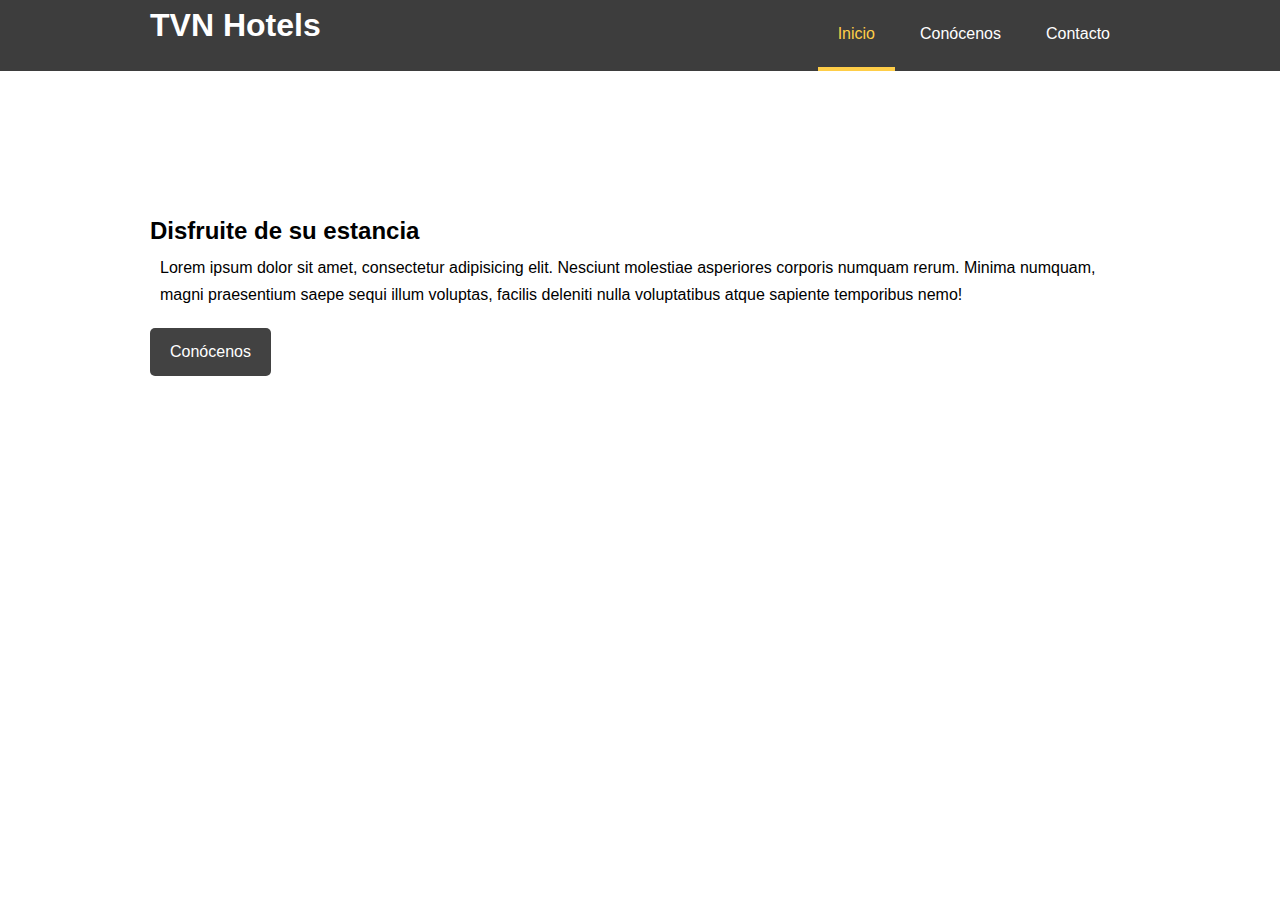
==== proyecto_hotel-main/proyecto_hotel-main/index.html @ f89d9846 "ham" ====
<!DOCTYPE html>
<html lang="es">

<head>
    <meta charset="UTF-8">
    <meta name="viewport" content="width=device-width, initial-scale=1.0">
    <meta name="description" content="En nuestro hotel los monstruos se lo pasan de miedo">
    <meta name="keywords" content="hotel, spa, monstruos, horror, sustos, sangre">
    <!-- meta tags para meta facebook, instagram, whatsapp -->
    <meta property="og:url" content="http://hoteltr.com/oferta.html" />
<meta property="og:type" content="oferta" />
<meta property="og:title"  content="Ofertas para monstruos seniles" />
<meta property="og:description" content="las mejores ofertas para..." />
<meta property="og:image" content="http://static01.nyt.com/images/2015/02/19/arts/international/19iht-btnumbers19A/19iht-btnumbers19A-facebookJumbo-v2.jpg" />

    <title>Hotel Transilvania | Bienvenidas</title>
    <!-- font awesome cdn -->
    <link rel="stylesheet" href="https://cdnjs.cloudflare.com/ajax/libs/font-awesome/6.6.0/css/all.min.css" integrity="sha512-Kc323vGBEqzTmouAECnVceyQqyqdsSiqLQISBL29aUW4U/M7pSPA/gEUZQqv1cwx4OnYxTxve5UMg5GT6L4JJg==" crossorigin="anonymous" referrerpolicy="no-referrer" />
    <link rel="stylesheet" href="css/style.css">
</head>

<body>
        <header>
            <nav id="top-menu">
                <div class="container top-menu-container">
                    <h1><a href="index.html">TVN Hotels</a></h1>
                    <ul>
                        <li><a class="active" href="index.html">Inicio</a></li>
                        <li><a href="about.html">Conócenos</a></li>
                        <li><a href="contact.html">Contacto</a></li>
                    </ul>
                </div>
            </nav>
            <div id="showcase">
                <div class="container showcase-container">
                    <h2>Disfruite de su estancia</h2>
                    <p>Lorem ipsum dolor sit amet, consectetur adipisicing elit. Nesciunt molestiae asperiores corporis numquam rerum. Minima numquam, magni praesentium saepe sequi illum voluptas, facilis deleniti nulla voluptatibus atque sapiente temporibus nemo!</p>
                    <a class="btn" href="about.html">Conócenos</a>
                </div>
            </div>
        </header>
        <section id="info"></section>
        <section id="features"></section>
        <footer id="main-footer"></footer>

</body>

</html>
---- proyecto_hotel-main/proyecto_hotel-main/css/style.css ----
/* reset minimo */
*{
    margin: 0;
    padding: 0;
  box-sizing: border-box;
  
}
html,body{
    font-family: 'Segoe UI', Tahoma, Geneva, Verdana, sans-serif;
    line-height: 1.7rem;
    height: 100vh;
    display: flex;
    flex-direction: column;
}
a{
   color: rgb(61, 61, 61);
   text-decoration: none;
}
h1,h2.h3{
    padding-bottom: 20px ;
}
p{
    margin: 10px;
}
/* utilidades */
.container{
    max-width: 980px;
    margin: 0 auto;
}
.text-primary{
    color: wheat
}
.btn{
    display: inline-block;
    background-color: rgb(66, 66, 66);
    color: white;
    padding: 10px 20px;
    border-radius: 5px;
    margin-top: 10px;
}
.btn:hover {
    background-color: wheat;
    color: rgb(61, 61, 61);
}
/* colores para reutilizar */
   .bg-dark{
    background-color: rgb(61, 61, 61);
    color: #fff;
   }
   .bg-light{
    background-color: #fff;
    color: rgb(61, 61, 61);
}
.bg-primary{
    background-color: #ffce48;
    color: rgb(61, 61, 61);
}
    .bg-secondary{
        background-color: wheat;
        color: rgb(61, 61, 61);
}
/*padidng para reutilizar */
.pd-1{
    padding: 30px; 0
}
.pd-2{
    padding: 20px;
}
.pd-3{
    padding: 30px;
}
/* navbar */
#top-menu{
    background-color: rgb(61, 61, 61);
    color: white;
}
#top-menu a{
    color: #fff;
}
#rop-menu h1{
    margin-left: 10px;
}
#top-menu .top-menu-container{
    display: flex;
    justify-content: space-between;
    align-items: center;
}
#top-menu .top-menu-container ul{
    list-style: none;
    display: flex;
    gap: 5px;
}
#top-menu .top-menu-container ul a{
    display: inline-block;
    padding: 20px;
}
#top-menu .top-menu-container ul a:hover{
    background-color: rgb(61, 61, 61);
    color: #ffce48;
}
#top-menu .top-menu-container ul a.active{
    background-color: rgb(61, 61, 61);
    color: #ffce48;
    border-bottom: 4px solid #ffce48;
}
/* showcase */
#showcase{
    height: 50vh;
    background:  url(/proyecto_hotel-main/img/showcase.jpg) no-repeat center center/cover;
    display: flex;
    justify-content: center;
    align-items: center;
    flex-direction: column;

}
#showcarse .showcase-container{
    text-align: center;
}
#showcarse .showcase-container h2{
   font-size: 2em;
}
#showcarse .showcase-container p{
    font-size: 1.5em;
    padding: 0 20px;
}
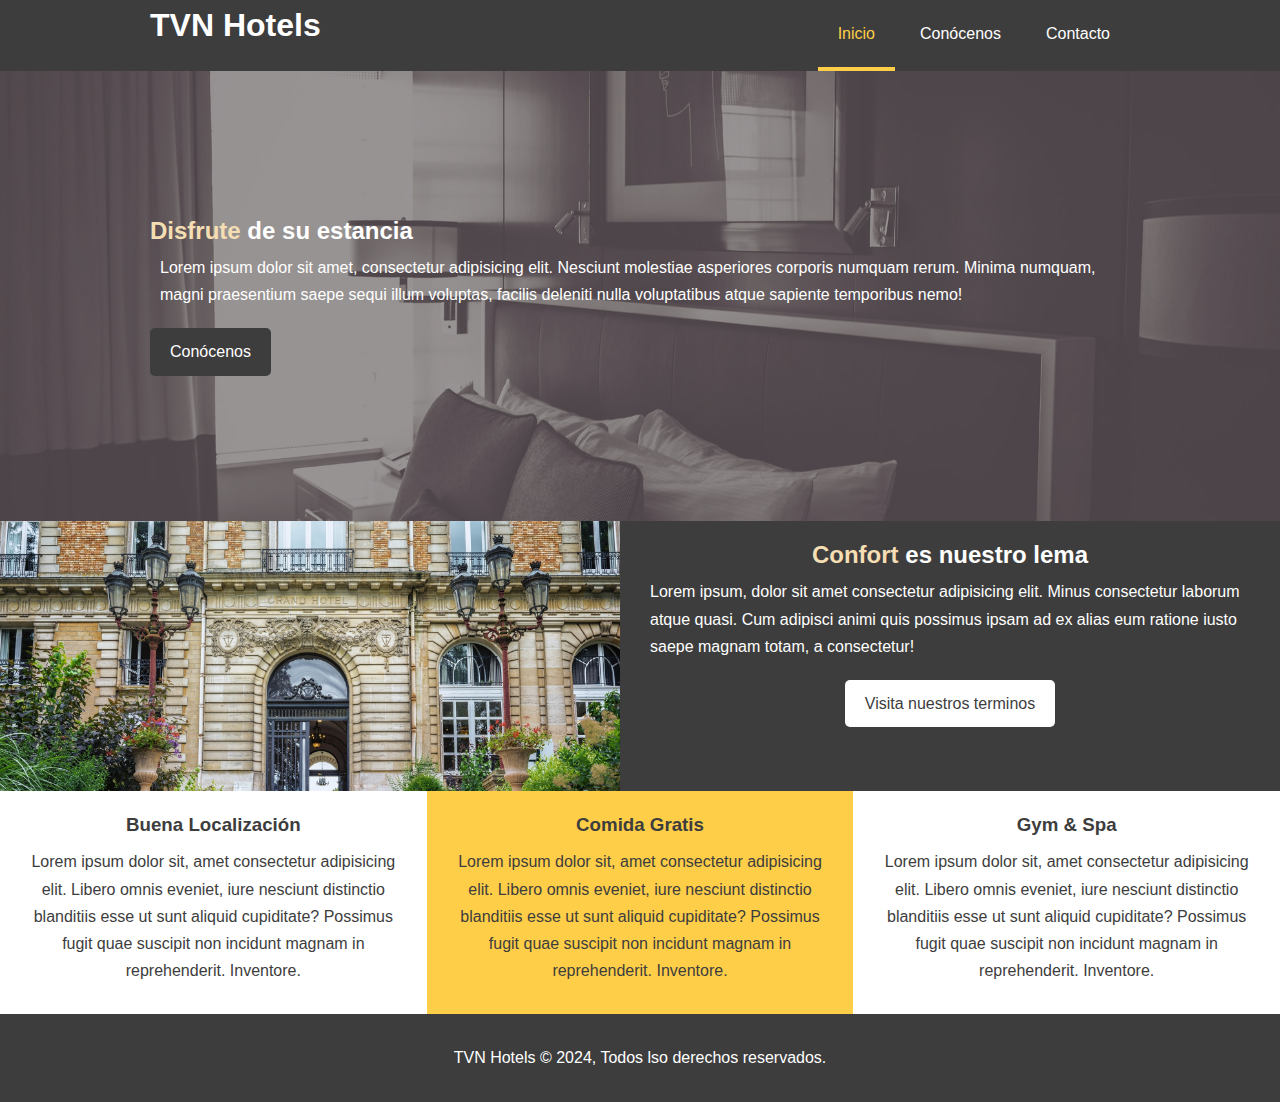
==== commit 36b3bc10: "o" ====
--- a/proyecto_hotel-main/proyecto_hotel-main/index.html
+++ b/proyecto_hotel-main/proyecto_hotel-main/index.html
@@ -1,48 +1,107 @@
 <!DOCTYPE html>
 <html lang="es">
-
-<head>
-    <meta charset="UTF-8">
-    <meta name="viewport" content="width=device-width, initial-scale=1.0">
-    <meta name="description" content="En nuestro hotel los monstruos se lo pasan de miedo">
-    <meta name="keywords" content="hotel, spa, monstruos, horror, sustos, sangre">
+  <head>
+    <meta charset="UTF-8" />
+    <meta name="viewport" content="width=device-width, initial-scale=1.0" />
+    <meta
+      name="description"
+      content="En nuestro hotel los monstruos se lo pasan de miedo"
+    />
+    <meta
+      name="keywords"
+      content="hotel, spa, monstruos, horror, sustos, sangre"
+    />
     <!-- meta tags para meta facebook, instagram, whatsapp -->
     <meta property="og:url" content="http://hoteltr.com/oferta.html" />
-<meta property="og:type" content="oferta" />
-<meta property="og:title"  content="Ofertas para monstruos seniles" />
-<meta property="og:description" content="las mejores ofertas para..." />
-<meta property="og:image" content="http://static01.nyt.com/images/2015/02/19/arts/international/19iht-btnumbers19A/19iht-btnumbers19A-facebookJumbo-v2.jpg" />
+    <meta property="og:type" content="oferta" />
+    <meta property="og:title" content="Ofertas para monstruos seniles" />
+    <meta property="og:description" content="las mejores ofertas para..." />
+    <meta
+      property="og:image"
+      content="http://static01.nyt.com/images/2015/02/19/arts/international/19iht-btnumbers19A/19iht-btnumbers19A-facebookJumbo-v2.jpg"
+    />
 
     <title>Hotel Transilvania | Bienvenidas</title>
     <!-- font awesome cdn -->
-    <link rel="stylesheet" href="https://cdnjs.cloudflare.com/ajax/libs/font-awesome/6.6.0/css/all.min.css" integrity="sha512-Kc323vGBEqzTmouAECnVceyQqyqdsSiqLQISBL29aUW4U/M7pSPA/gEUZQqv1cwx4OnYxTxve5UMg5GT6L4JJg==" crossorigin="anonymous" referrerpolicy="no-referrer" />
-    <link rel="stylesheet" href="css/style.css">
-</head>
+    <link
+      rel="stylesheet"
+      href="https://cdnjs.cloudflare.com/ajax/libs/font-awesome/6.6.0/css/all.min.css"
+      integrity="sha512-Kc323vGBEqzTmouAECnVceyQqyqdsSiqLQISBL29aUW4U/M7pSPA/gEUZQqv1cwx4OnYxTxve5UMg5GT6L4JJg=="
+      crossorigin="anonymous"
+      referrerpolicy="no-referrer"
+    />
+    <link rel="stylesheet" href="css/style.css" />
+  </head>
 
-<body>
-        <header>
-            <nav id="top-menu">
-                <div class="container top-menu-container">
-                    <h1><a href="index.html">TVN Hotels</a></h1>
-                    <ul>
-                        <li><a class="active" href="index.html">Inicio</a></li>
-                        <li><a href="about.html">Conócenos</a></li>
-                        <li><a href="contact.html">Contacto</a></li>
-                    </ul>
-                </div>
-            </nav>
-            <div id="showcase">
-                <div class="container showcase-container">
-                    <h2>Disfruite de su estancia</h2>
-                    <p>Lorem ipsum dolor sit amet, consectetur adipisicing elit. Nesciunt molestiae asperiores corporis numquam rerum. Minima numquam, magni praesentium saepe sequi illum voluptas, facilis deleniti nulla voluptatibus atque sapiente temporibus nemo!</p>
-                    <a class="btn" href="about.html">Conócenos</a>
-                </div>
-            </div>
-        </header>
-        <section id="info"></section>
-        <section id="features"></section>
-        <footer id="main-footer"></footer>
-
-</body>
-
-</html>+  <body>
+    <header>
+      <nav id="top-menu">
+        <div class="container top-menu-container">
+          <h1><a href="index.html">TVN Hotels</a></h1>
+          <ul>
+            <li><a class="active" href="index.html">Inicio</a></li>
+            <li><a href="about.html">Conócenos</a></li>
+            <li><a href="contact.html">Contacto</a></li>
+          </ul>
+        </div>
+        <!-- boton -->
+        <div class="hamburger-menu">
+           <input type="checkbox" class="toggle">
+           <div class="check">
+              <div></div>
+          </div>
+        <div class="menu-checkbox">
+          <ul>
+            <li><a class="active" href="index.html">Inicio</a></li>
+            <li><a href="about.html">Conócenos</a></li>
+            <li><a href="contact.html">Contacto</a></li>
+          </ul>
+        </div>
+      </nav>
+      <div id="showcase">
+        <div class="container showcase-container">
+          <h2><span class="text-primary">Disfrute</span> de su estancia</h2>
+          <p>
+            Lorem ipsum dolor sit amet, consectetur adipisicing elit. Nesciunt
+            molestiae asperiores corporis numquam rerum. Minima numquam, magni
+            praesentium saepe sequi illum voluptas, facilis deleniti nulla
+            voluptatibus atque sapiente temporibus nemo!
+          </p>
+          <a class="btn" href="about.html">Conócenos</a>
+        </div>
+      </div>
+    </header>
+    <section id="info">
+      <div class="info-img"></div>
+      <div class="info-content">
+        <h2><strong class="text-primary">Confort</strong> es nuestro lema</h2>
+        <p>
+          Lorem ipsum, dolor sit amet consectetur adipisicing elit. Minus
+          consectetur laborum atque quasi. Cum adipisci animi quis possimus
+          ipsam ad ex alias eum ratione iusto saepe magnam totam, a consectetur!
+        </p>
+         <a class="btn bg-light " href="about.html">Visita nuestros terminos</a>
+        </div> 
+    </section>
+    <section id="features">
+        <div class="box bg-light">
+            <i class="fa-solid fa-hotel"></i>
+            <h3>Buena Localización</h3>
+            <p>Lorem ipsum dolor sit, amet consectetur adipisicing elit. Libero omnis eveniet, iure nesciunt distinctio blanditiis esse ut sunt aliquid cupiditate? Possimus fugit quae suscipit non incidunt magnam in reprehenderit. Inventore.</p>
+        </div>
+        <div class="box bg-primary">
+            <i class="fa-solid fa-utensils"></i>
+            <h3>Comida Gratis</h3>
+            <p>Lorem ipsum dolor sit, amet consectetur adipisicing elit. Libero omnis eveniet, iure nesciunt distinctio blanditiis esse ut sunt aliquid cupiditate? Possimus fugit quae suscipit non incidunt magnam in reprehenderit. Inventore.</p>
+        </div>
+        <div class="box bg-light">
+            <i class="fa-solid fa-dumbbell"></i>
+            <h3>Gym & Spa</h3>
+            <p>Lorem ipsum dolor sit, amet consectetur adipisicing elit. Libero omnis eveniet, iure nesciunt distinctio blanditiis esse ut sunt aliquid cupiditate? Possimus fugit quae suscipit non incidunt magnam in reprehenderit. Inventore.</p>
+        </div>
+    </section>
+    <footer id="main-footer" class="bg-dark">
+        <p>TVN Hotels &copy; 2024, Todos lso derechos reservados.</p>
+    </footer>
+  </body>
+</html>
--- a/proyecto_hotel-main/proyecto_hotel-main/css/style.css
+++ b/proyecto_hotel-main/proyecto_hotel-main/css/style.css
@@ -1,4 +1,10 @@
 /* reset minimo */
+:root{
+    --color-primario: rgba(13, 110, 129, 0.678);
+    --color-secundario: #e9d032;
+    --hamburger-size: 60px;
+    --menu-speed: 0.75s;
+}
 *{
     margin: 0;
     padding: 0;
@@ -32,7 +38,7 @@
 }
 .btn{
     display: inline-block;
-    background-color: rgb(66, 66, 66);
+    background-color: rgb(61, 61, 61);
     color: white;
     padding: 10px 20px;
     border-radius: 5px;
@@ -106,11 +112,12 @@
 /* showcase */
 #showcase{
     height: 50vh;
-    background:  url(/proyecto_hotel-main/img/showcase.jpg) no-repeat center center/cover;
+    background:  url(../img/showcase.jpg) no-repeat center center/cover;
     display: flex;
     justify-content: center;
     align-items: center;
     flex-direction: column;
+    color: #fff;
 
 }
 #showcarse .showcase-container{
@@ -122,4 +129,207 @@
 #showcarse .showcase-container p{
     font-size: 1.5em;
     padding: 0 20px;
-}+}
+/* section info */
+#info{
+    display: flex;
+    min-height: 30vh;
+}
+
+#info .info-img {
+    background: url(../img/photo-1.jpg) no-repeat center center/cover;
+    /* flex-grow: 1;
+    flex-shrink: 1;
+    flex-basis: auto; */
+    flex: 1 1 auto;
+}
+
+#info .info-content {
+    background-color: rgb(61, 61, 61);
+    color: #fff;
+    flex: 1 0 0%;
+    /* flex-grow: 1;
+    flex-shrink: 0;
+    flex-basis: 0%; */
+    display: flex;
+    flex-direction: column;
+    align-items: center;
+    padding: 20px;
+}
+
+/* Section Features */
+#features{
+    display: flex;
+  
+}
+#features .box{
+      padding: 20px;
+      text-align: center;
+    
+}
+#features .box i{
+    font-size: 5rem;
+    /* font-size: 5rem;los icolos se tratan como fuentes de texto */
+    margin-bottom: 1rem;
+}
+/* footer */
+#main-footer{
+    text-align: center;
+    padding: 20px;
+}
+#top-menu .hamburger-menu{
+    display: none;
+
+}
+@media screen and (max-width: 480px) {
+    #showcase{
+        display: flex;
+        flex-wrap: wrap;
+        flex-direction: column;
+        align-items: center;
+        height: 100vh;
+    }
+    #showcase .showcase-container{
+        text-align: center;
+    }
+    #info .info-img{
+       top: 0;
+       left: 0;
+       position: absolute;
+    }
+    #info .info-content p{
+        text-align: center;
+        margin: auto;
+        font-size: 15px;
+    }
+    #features{
+        flex-direction: column;
+    }
+    #info a{
+        margin: -8px;
+        padding: 10px;
+        font-size: 10px;
+    }
+    #top-menu .hamburger-menu{
+        display: block;
+    }
+     #top-menu .top-menu-container {
+       display: none;
+     }
+     #hamburger-menu {
+        display: block;
+     }
+   .check{
+    display: inline-block;
+    text-decoration: none;
+    margin-top: 1rem;
+    background-color: var(--color-primario);
+    color: aliceblue;
+    padding: 0.75rem 1.5rem;
+    border-radius: 15%;
+    transition: opacity 1s ease-in-out;
+   }
+   .check{
+    opacity: 0.5;
+   }
+   .hamburger-menu .toggle {
+    position: absolute;
+   height: var(--hamburger-size);
+   width: var(--hamburger-size);
+   top:0 ;
+   left:0 ;
+   z-index: 2;
+   cursor: pointer;
+   opacity: 0;
+}
+/* eeeeeeee */
+.menu-container .hamburger{
+    position: absolute;
+    top: 0px;  
+    left: 0px;
+    width: var(--hamburger-size);
+    height: var(--hamburger-size);
+    background-color: var(--color-primario);
+    z-index: 1;
+    display: flex;
+    justify-content: center;
+    align-items: center;
+    padding: 0.5rem;
+ }
+ /* dibujar las lineas del menu */
+.menu-container .hamburger > div {
+    background-color: white;
+    width: 100%;
+    height: 1px;
+    position: relative;
+    transition: all 0.4s ease;
+    
+}
+.menu-container .hamburger > div::before,
+.menu-container .hamburger > div::after{
+    content: "";
+    position: absolute;
+    background-color: inherit;
+    width: 100%;
+    height: 1px;
+    top: -10px;
+}
+.menu-container .hamburger > div::after{
+    top: 10px;
+}
+/* animacion del icono del menu */
+.menu-container .toggle:checked + .hamburger > div {
+     transform: rotate(135deg);
+
+}
+.menu-container .toggle:checked + .hamburger > div::before,
+.menu-container .toggle:checked + .hamburger > div::after{
+    transform: rotate(90deg);
+    top: 0;
+
+}
+.menu-container .toggle:checked:hover + .hamburger > div {
+    transform: rotate(225deg);
+
+}
+ /* css para la capa del menu*/
+ .menu-container .menu{
+    position: fixed;
+    top: 0;
+    left: 0;
+    width: 100%;
+    height: 100%;
+    display: flex;
+    justify-content: center;
+    align-items: center;
+    /* visibility: hidden; */
+    background-color: rgba(46, 46, 46, 0.471);
+    transform: translateX(100vw);
+    transition: all 0.4s ease;
+ }
+ .menu-container{
+    position: fixed;
+    top: 0;
+    z-index: 1;
+    right: var(--hamburger-size);
+ }
+ .menu-container .toggle:checked ~ .menu{
+    /* visibility: visible; */
+    transform: translateX(0);
+ }
+ .menu-container ul li {
+    list-style: none;
+    color: #ffff;
+    font-size: 1.5rem;
+    padding: 1rem;
+    text-align: center;
+ }
+ .menu-container ul li a{
+   color: inherit;
+   text-decoration: none;
+   transition: color 0.4s ease;
+ }
+ .menu-container ul li a:hover{
+  color: var(--color-secundario);
+ }
+}
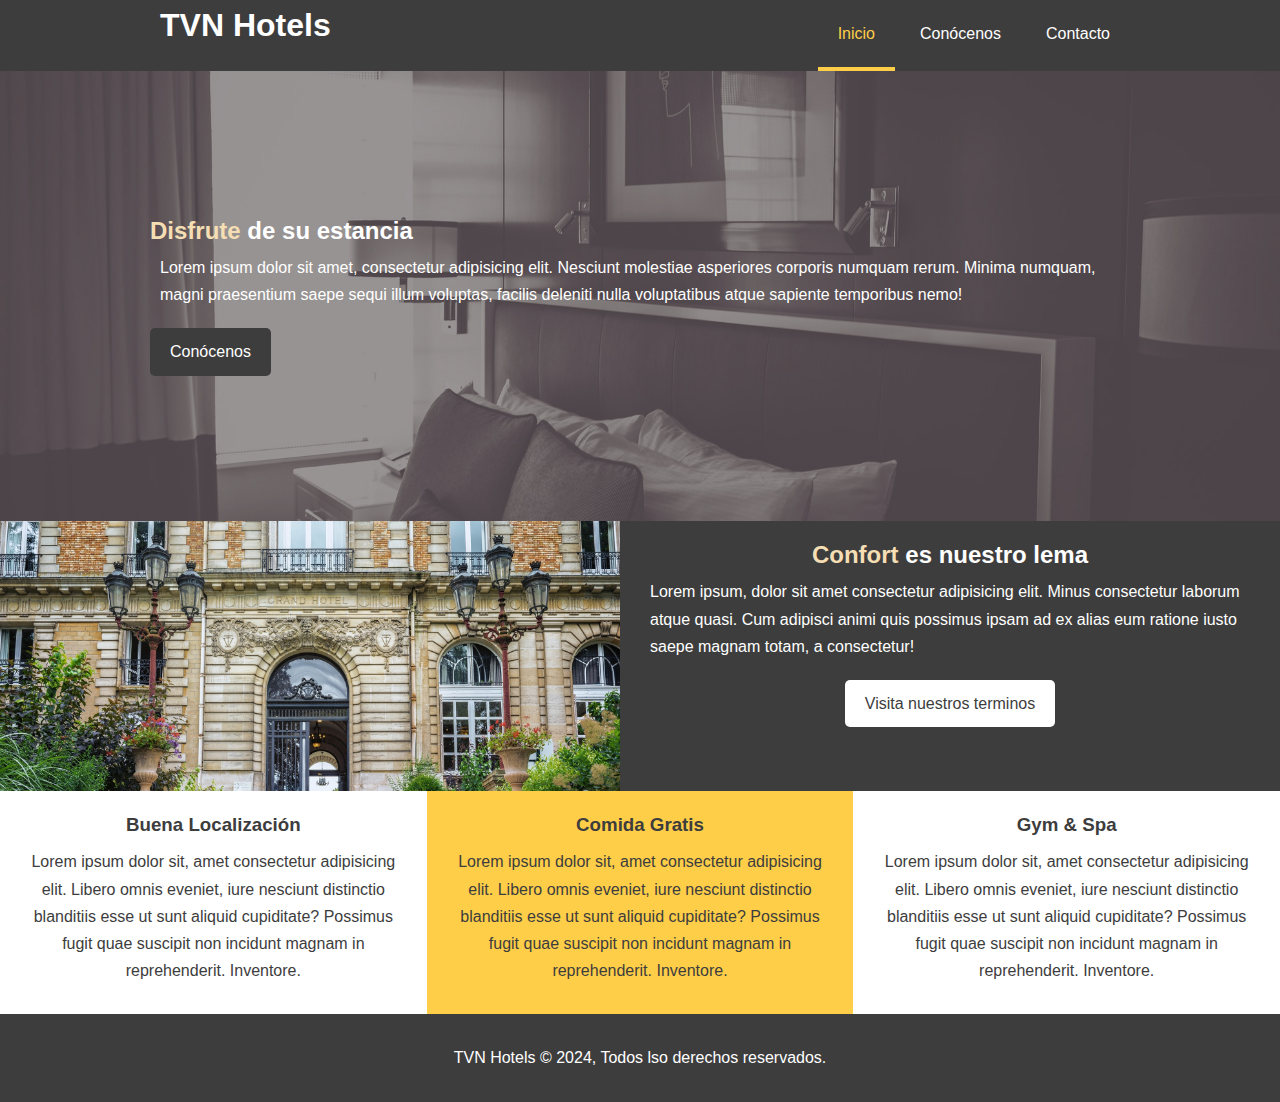
==== commit 0338d50c: "friday" ====
--- a/proyecto_hotel-main/proyecto_hotel-main/index.html
+++ b/proyecto_hotel-main/proyecto_hotel-main/index.html
@@ -44,18 +44,26 @@
             <li><a href="contact.html">Contacto</a></li>
           </ul>
         </div>
-        <!-- boton -->
-        <div class="hamburger-menu">
-           <input type="checkbox" class="toggle">
-           <div class="check">
-              <div></div>
+        <!-- Hamburger menu for mobile -->
+        <div class="menu-container">
+          <!-- Checkbox for toggling -->
+          <input type="checkbox" id="toggle" class="toggle">
+          
+          <!-- Label for the hamburger icon -->
+          <label for="toggle" class="hamburger">
+            <div></div>
+            <div></div>
+            <div></div>
+          </label>
+        
+          <!-- Menu items to show/hide on toggle -->
+          <div class="menu">
+            <ul>
+              <li><a class="active" href="index.html">Inicio</a></li>
+              <li><a href="about.html">Conócenos</a></li>
+              <li><a href="contact.html">Contacto</a></li>
+            </ul>
           </div>
-        <div class="menu-checkbox">
-          <ul>
-            <li><a class="active" href="index.html">Inicio</a></li>
-            <li><a href="about.html">Conócenos</a></li>
-            <li><a href="contact.html">Contacto</a></li>
-          </ul>
         </div>
       </nav>
       <div id="showcase">
--- a/proyecto_hotel-main/proyecto_hotel-main/css/style.css
+++ b/proyecto_hotel-main/proyecto_hotel-main/css/style.css
@@ -28,6 +28,9 @@
 p{
     margin: 10px;
 }
+img{
+    width: 100%;
+}
 /* utilidades */
 .container{
     max-width: 980px;
@@ -83,7 +86,7 @@
 #top-menu a{
     color: #fff;
 }
-#rop-menu h1{
+#top-menu h1{
     margin-left: 10px;
 }
 #top-menu .top-menu-container{
@@ -177,159 +180,194 @@
     text-align: center;
     padding: 20px;
 }
-#top-menu .hamburger-menu{
+.menu-container,
+.menu-btn{
     display: none;
 
+}
+
+/* about info ---------------------------------------------------*/
+    #about-info{
+        display: flex;
+       flex-direction: row;
+    }
+    #about-info .about-info-left{
+        flex: 2;
+    }
+    #about-info .about-info-right{
+        flex: 1;
+    }
+    #about-info .about-info-right img {
+        border-radius: 50%;
+      }
+   /* testimonial */
+#testimonial{
+    background: url(../img/test-bg.jpg) no-repeat center center/cover;
+    text-align: center;
+    padding-top: 30px;
+}
+#testimonial h2{
+    color: #fff;
+    font-size: 2rem;
+}
+#testimonial .opinions{
+    display: flex;
+    gap: 40px;
+}
+#testimonial .opinions .opinions-box{
+    padding: 20px;
+    margin: 40px;
+    border-radius: 8px;
+    text-align: left;
+    opacity: 0.9;
+}
+#testimonial .opinions .opinions-box img{
+width: 100px;
+border-radius: 50%;
+float: left;
+margin-right: 10px;
 }
 @media screen and (max-width: 480px) {
     #showcase{
-        display: flex;
-        flex-wrap: wrap;
-        flex-direction: column;
-        align-items: center;
         height: 100vh;
     }
-    #showcase .showcase-container{
-        text-align: center;
+    /* Hide the main menu container on mobile */
+    .top-menu-container {
+        display: none;
+    }
+    #top-menu{
+        position: fixed;
+        top: 0;
+        width: 100%;
     }
     #info .info-img{
-       top: 0;
-       left: 0;
-       position: absolute;
-    }
-    #info .info-content p{
-        text-align: center;
-        margin: auto;
-        font-size: 15px;
+        /* display: none; */
+        flex: 0;
     }
     #features{
         flex-direction: column;
     }
-    #info a{
-        margin: -8px;
-        padding: 10px;
-        font-size: 10px;
-    }
-    #top-menu .hamburger-menu{
+
+    /* Show menu-container and position the hamburger button */
+    .menu-container {
         display: block;
-    }
-     #top-menu .top-menu-container {
-       display: none;
-     }
-     #hamburger-menu {
-        display: block;
-     }
-   .check{
-    display: inline-block;
-    text-decoration: none;
-    margin-top: 1rem;
-    background-color: var(--color-primario);
-    color: aliceblue;
-    padding: 0.75rem 1.5rem;
-    border-radius: 15%;
-    transition: opacity 1s ease-in-out;
-   }
-   .check{
-    opacity: 0.5;
-   }
-   .hamburger-menu .toggle {
-    position: absolute;
-   height: var(--hamburger-size);
-   width: var(--hamburger-size);
-   top:0 ;
-   left:0 ;
-   z-index: 2;
-   cursor: pointer;
-   opacity: 0;
-}
-/* eeeeeeee */
-.menu-container .hamburger{
-    position: absolute;
-    top: 0px;  
-    left: 0px;
-    width: var(--hamburger-size);
-    height: var(--hamburger-size);
-    background-color: var(--color-primario);
-    z-index: 1;
-    display: flex;
-    justify-content: center;
-    align-items: center;
-    padding: 0.5rem;
- }
- /* dibujar las lineas del menu */
-.menu-container .hamburger > div {
-    background-color: white;
-    width: 100%;
-    height: 1px;
-    position: relative;
-    transition: all 0.4s ease;
-    
-}
-.menu-container .hamburger > div::before,
-.menu-container .hamburger > div::after{
-    content: "";
-    position: absolute;
-    background-color: inherit;
-    width: 100%;
-    height: 1px;
-    top: -10px;
-}
-.menu-container .hamburger > div::after{
-    top: 10px;
-}
+        position: relative;
+    }
+
+    /* Style the hamburger icon */
+    .hamburger {
+        position: absolute;
+        top: 15px;
+        right: 20px;
+        width: 30px;
+        height: 30px;
+        cursor: pointer;
+        z-index: 10;
+    }
+
+    .hamburger div {
+        width: 100%;
+        height: 3px;
+        background-color: white;
+        margin: 6px 0;
+        transition: 0.4s;
+    }
+
+    /* Hide the menu content by default */
+    .menu {
+        position: fixed;
+        top: 0;
+        left: 0;
+        width: 100%;
+        height: 100%;
+        display: flex;
+        justify-content: center;
+        align-items: center;
+        background-color: rgba(46, 46, 46, 0.9);
+        transform: translateX(100%);
+        transition: transform 0.4s ease;
+    }
+
+    /* Show menu when checkbox is checked */
+    .toggle:checked ~ .menu {
+        transform: translateX(0);
+    }
+
+    /* Menu items */
+    .menu ul {
+        list-style: none;
+        padding: 0;
+        text-align: center;
+    }
+
+    .menu ul li {
+        margin: 1rem 0;
+    }
+
+    .menu ul li a {
+        color: white;
+        font-size: 1.5rem;
+        text-decoration: none;
+    }
 /* animacion del icono del menu */
 .menu-container .toggle:checked + .hamburger > div {
-     transform: rotate(135deg);
+    transform: rotate(135deg);
 
 }
 .menu-container .toggle:checked + .hamburger > div::before,
 .menu-container .toggle:checked + .hamburger > div::after{
-    transform: rotate(90deg);
-    top: 0;
+   transform: rotate(90deg);
+   top: 0;
 
 }
 .menu-container .toggle:checked:hover + .hamburger > div {
-    transform: rotate(225deg);
-
-}
- /* css para la capa del menu*/
- .menu-container .menu{
-    position: fixed;
-    top: 0;
-    left: 0;
-    width: 100%;
-    height: 100%;
-    display: flex;
-    justify-content: center;
-    align-items: center;
-    /* visibility: hidden; */
-    background-color: rgba(46, 46, 46, 0.471);
-    transform: translateX(100vw);
-    transition: all 0.4s ease;
- }
- .menu-container{
-    position: fixed;
-    top: 0;
-    z-index: 1;
-    right: var(--hamburger-size);
- }
- .menu-container .toggle:checked ~ .menu{
-    /* visibility: visible; */
-    transform: translateX(0);
- }
- .menu-container ul li {
-    list-style: none;
-    color: #ffff;
-    font-size: 1.5rem;
-    padding: 1rem;
-    text-align: center;
- }
- .menu-container ul li a{
-   color: inherit;
-   text-decoration: none;
-   transition: color 0.4s ease;
- }
- .menu-container ul li a:hover{
-  color: var(--color-secundario);
- }
-}
+   transform: rotate(225deg);
+
+}
+/* css para la capa del menu*/
+.menu-container .menu{
+   position: fixed;
+   top: 0;
+   left: 0;
+   width: 100%;
+   height: 100%;
+   display: flex;
+   justify-content: center;
+   align-items: center;
+   background-color: rgba(46, 46, 46, 0.471);
+   transform: translateX(100vw);
+   transition: all 0.4s ease;
+}
+.menu-container{
+   position: fixed;
+   top: 0;
+   z-index: 1;
+   right: var(--hamburger-size);
+}
+.menu-container .toggle:checked ~ .menu{
+   transform: translateX(0);
+}
+.menu-container ul li {
+   list-style: none;
+   color: #ffff;
+   font-size: 1.5rem;
+   padding: 1rem;
+   text-align: center;
+}
+.menu-container ul li a{
+  color: inherit;
+  text-decoration: none;
+  transition: color 0.4s ease;
+}
+.menu-container ul li a:hover{
+ color: var(--color-secundario);
+}
+/* --------------------------- */
+#about-info .about-info-right{
+    /* flex: 0; */
+    display: none;
+}
+#testimonial .opinions{
+    flex-direction: column;
+}
+}
